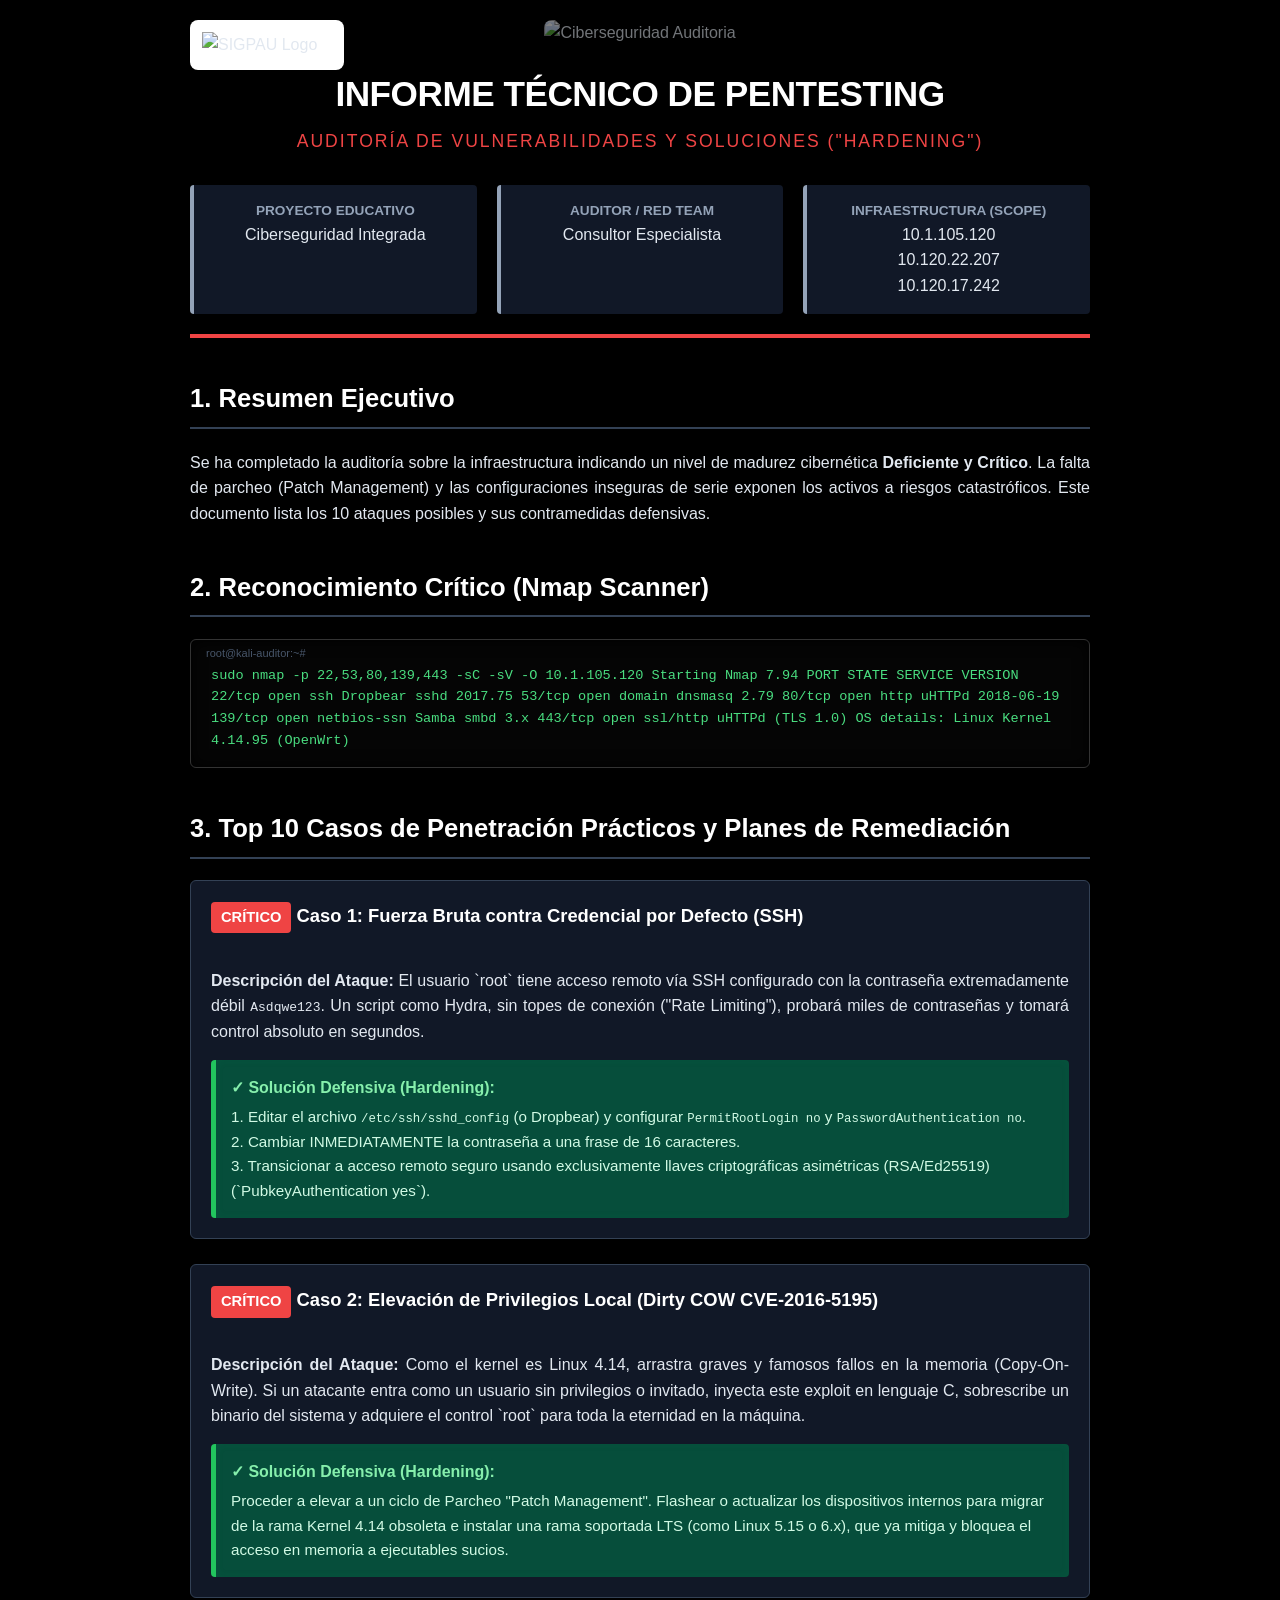
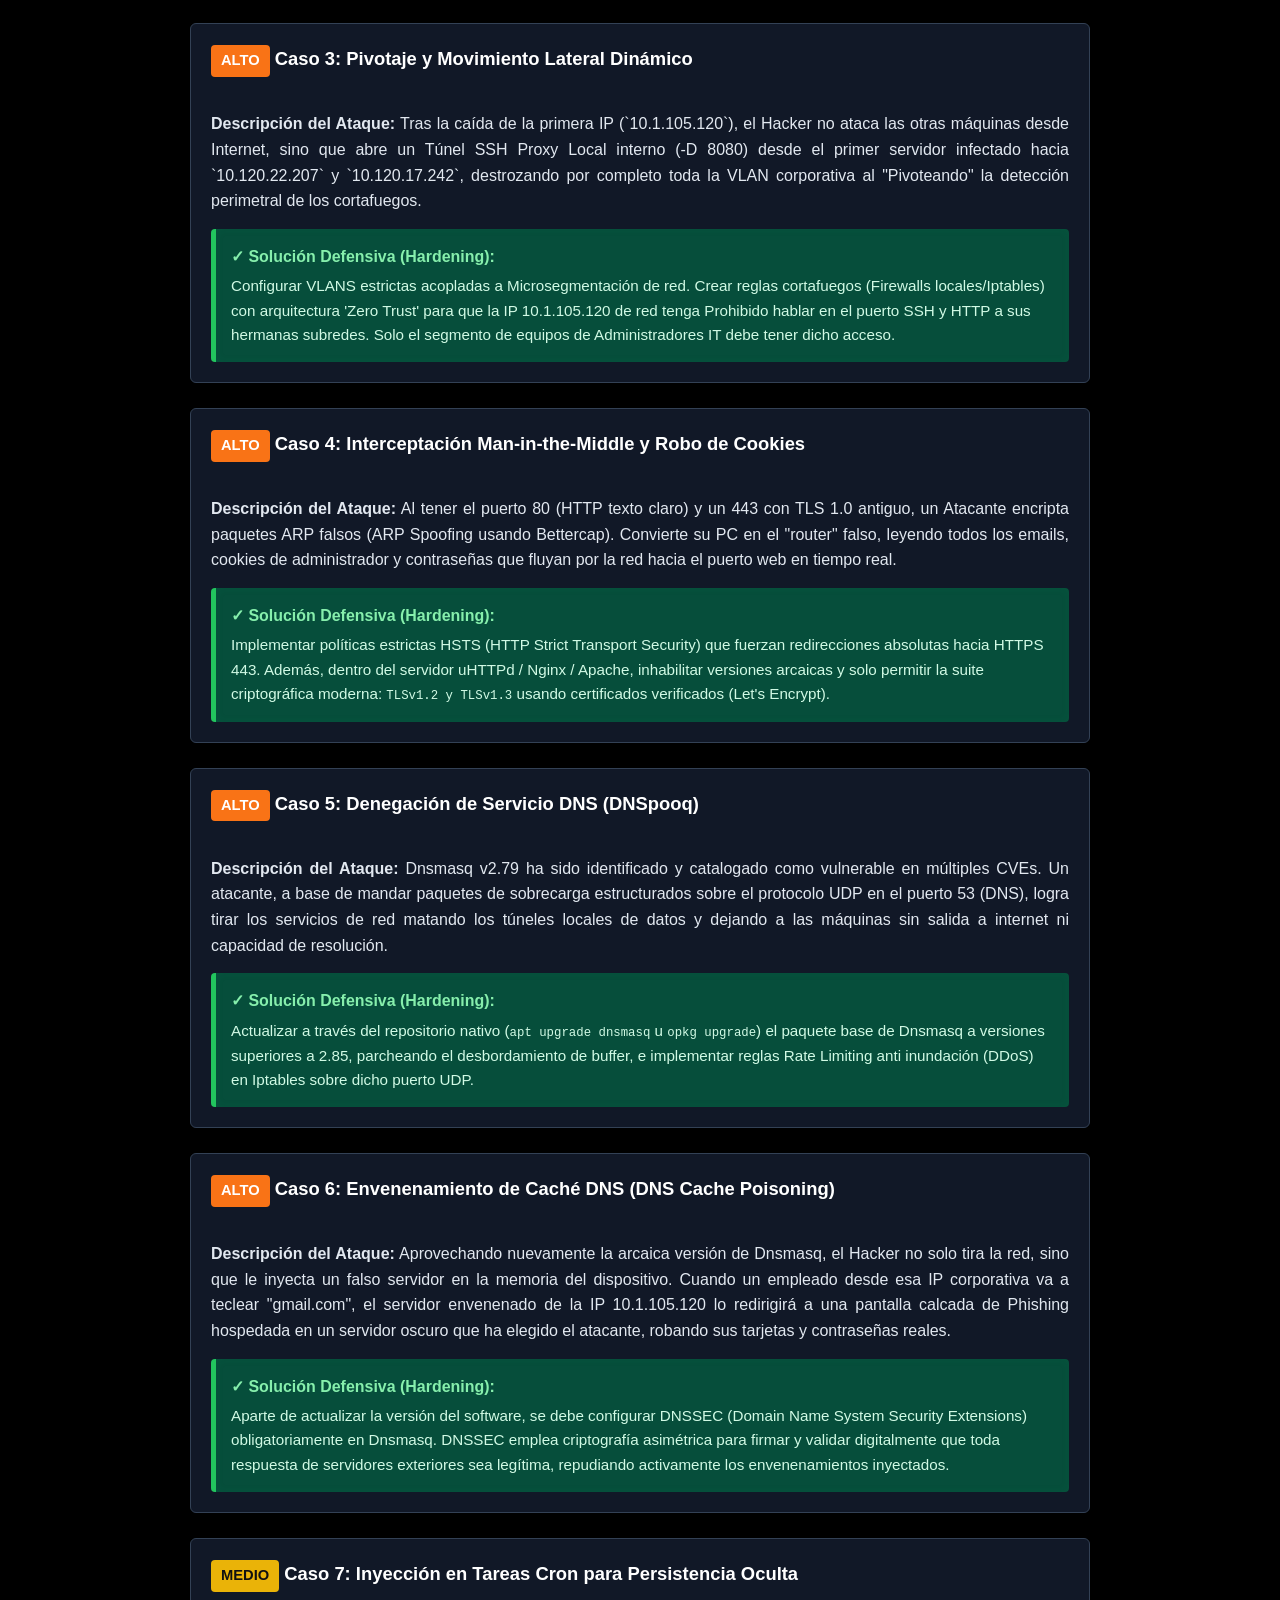
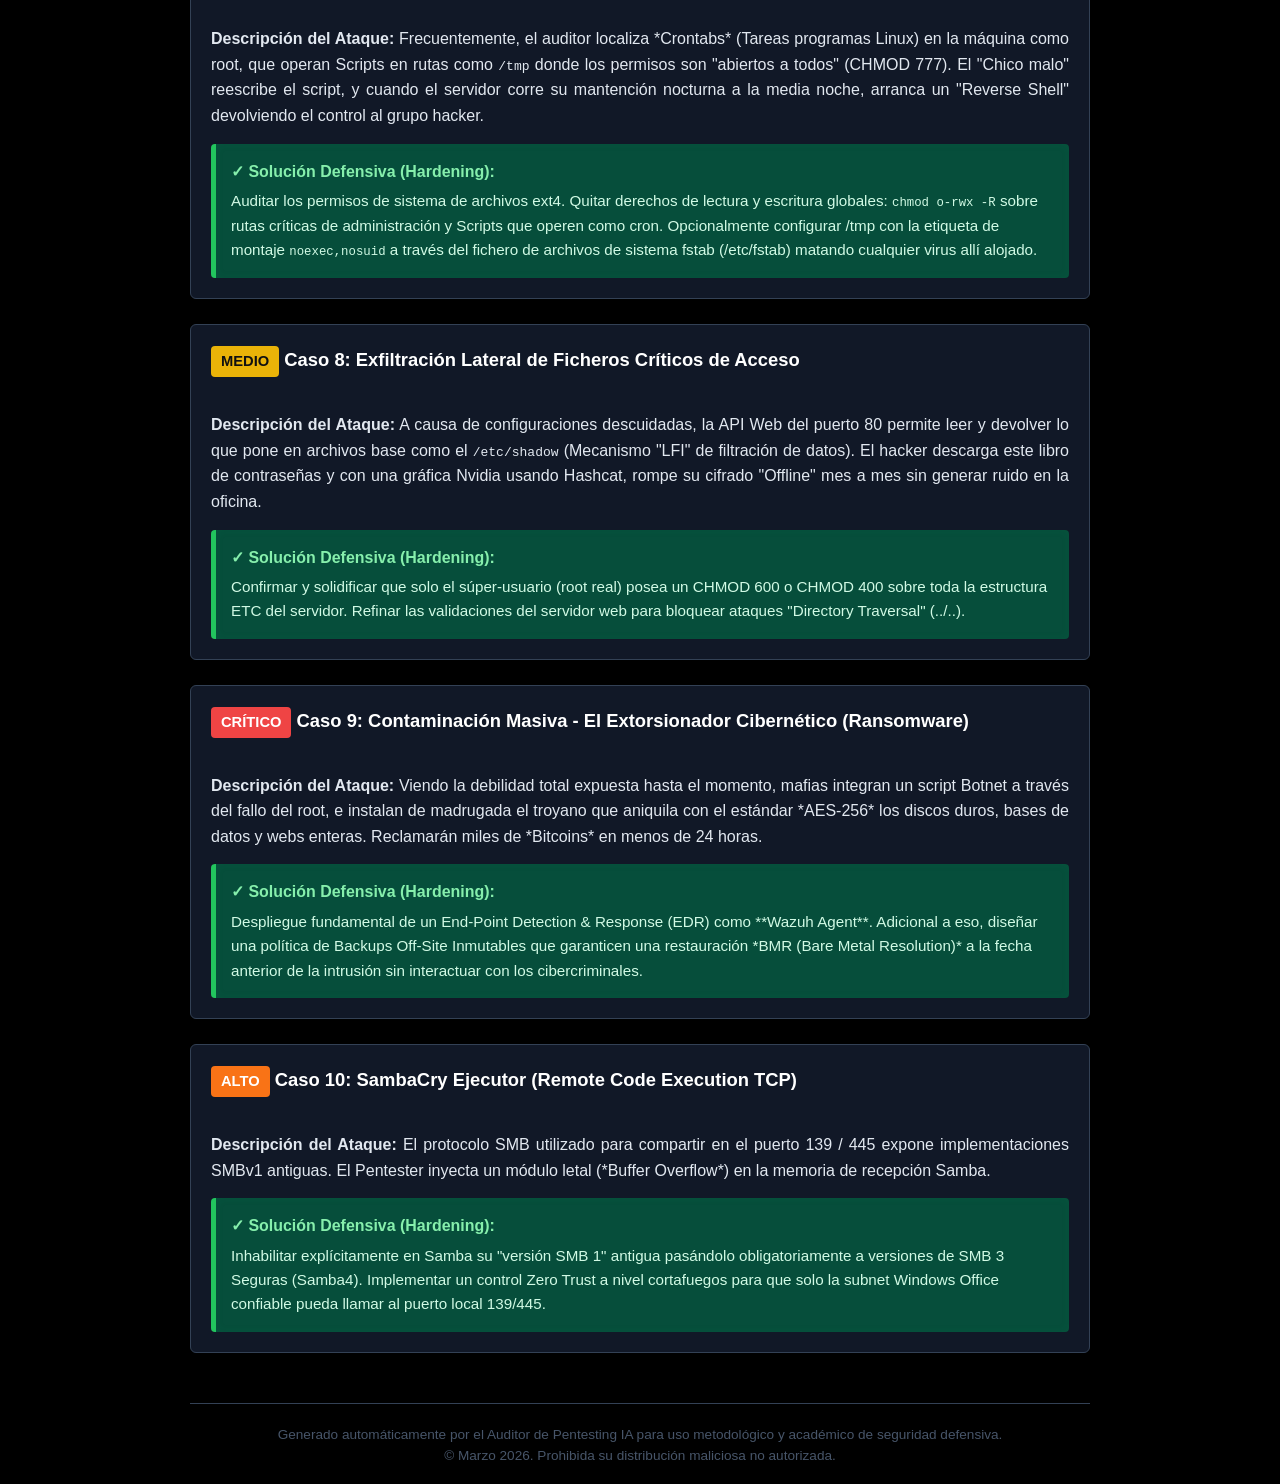
==== Auditorias/Reporte_Auditoria_Pentesting.html @ 4efafeb6 "Agregar Auditoria inicial de la infrestuctura sin mejroas grandes de seguridad" ====
<!DOCTYPE html>
<html lang="es">
<head>
    <meta charset="UTF-8">
    <title>Informe Técnico de Auditoría de Ciberseguridad (Dark Mode)</title>
    <style>
        :root {
            /* MODO OSCURO */
            --primary: #ffffff;
            --secondary: #94a3b8;
            --accent: #ef4444; /* Rojo crítico */
            --bg: #000000;    /* Fondo negro */
            --bg-card: #111827;
            --text: #e2e8f0;
            --border-color: #334155;
        }
        @page {
            size: A4;
            margin: 2cm;
            background: #000000 !important;
        }
        body {
            font-family: 'Inter', Roboto, Helvetica, Arial, sans-serif;
            color: var(--text);
            line-height: 1.6;
            margin: 0;
            padding: 0;
            background: var(--bg);
            -webkit-print-color-adjust: exact;
            print-color-adjust: exact;
        }
        .container { max-width: 900px; margin: 0 auto; padding: 20px; position: relative; }
        
        /* LOGO ARRIBA A LA IZQUIERDA */
        .logo-floating {
            position: absolute;
            top: 20px;
            left: 20px; /* Movido a la izquierda */
            width: 130px;
            height: auto;
            /* Se añade fondo blanco y borde curvo para que el logo se vea perfecto como una "insignia" sobre el fondo negro */
            background-color: #ffffff;
            padding: 12px;
            border-radius: 8px;
            z-index: 100;
            box-shadow: 0 4px 10px rgba(0,0,0,0.8);
        }

        .header { text-align: center; border-bottom: 4px solid var(--accent); padding-bottom: 20px; margin-bottom: 40px; position: relative;}
        .header img.banner { border-radius: 8px; width: 100%; max-height: 280px; object-fit: cover; filter: brightness(0.5); margin-bottom: 20px;}
        .title { color: var(--primary); font-size: 2.2em; margin: 0; font-weight: 800; letter-spacing: -0.5px; }
        .subtitle { color: var(--accent); font-size: 1.1em; text-transform: uppercase; letter-spacing: 2px; margin-top: 5px; }
        
        .meta-boxes { display: flex; justify-content: space-between; margin-top: 30px; gap: 20px; }
        .meta-box { background: var(--bg-card); border-left: 4px solid var(--secondary); padding: 15px; width: 100%; color: var(--text); border-radius: 4px;}
        .meta-box strong { display: block; color: var(--secondary); font-size: 0.85em; text-transform: uppercase; }
        
        h2 { color: var(--primary); margin-top: 40px; border-bottom: 2px solid var(--border-color); padding-bottom: 8px; font-size: 1.6em; page-break-after: avoid; }
        p { margin-bottom: 15px; text-align: justify; }
        
        .risk-badge { display: inline-block; padding: 4px 10px; border-radius: 4px; color: white; font-weight: bold; font-size: 0.8em; margin-bottom: 10px; }
        .risk-critical { background: #ef4444; }
        .risk-high { background: #f97316; }
        .risk-medium { background: #eab308; color: #111; }
        
        .terminal { background: #050505; border: 1px solid #333; border-radius: 6px; padding: 25px 20px 15px; margin: 15px 0; font-family: 'Consolas', monospace; color: #4ade80; overflow-x: auto; position: relative; font-size: 0.85em; box-shadow: inset 0 0 15px rgba(0,0,0,1); }
        .terminal::before { content: 'root@kali-auditor:~#'; position: absolute; top: 5px; left: 15px; color: #475569; font-size: 11px; font-family: sans-serif; }
        
        .case-card { border: 1px solid var(--border-color); border-radius: 6px; padding: 20px; margin-bottom: 25px; background: var(--bg-card); box-shadow: 0 4px 6px rgba(0,0,0,0.3); }
        .case-card h4 { margin-top: 0; color: var(--primary); font-size: 1.15em; }
        
        .remediation { 
            background: #064e3b; 
            border-left: 5px solid #22c55e; 
            padding: 15px; 
            margin-top: 15px; 
            color: #d1fae5; 
            font-size: 0.95em; 
            border-radius: 4px; 
            box-shadow: inset 0 0 10px rgba(34, 197, 94, 0.05);
        }
        .remediation strong { color: #86efac; font-size: 1.05em; display: inline-block; margin-bottom: 5px; }

        ul, ol { padding-left: 20px; }
        li { margin-bottom: 6px; }
        .footer { text-align: center; margin-top: 50px; color: #475569; font-size: 0.85em; border-top: 1px solid var(--border-color); padding-top: 20px; }
        .page-break { page-break-before: always; }
        
        @media print {
            body, html { background-color: #000000 !important; color: #ffffff !important; }
            .case-card { background-color: #111827 !important; border: 1px solid #334155 !important; page-break-inside: avoid; }
            .meta-box { background-color: #111827 !important; }
            .remediation { background-color: #064e3b !important; color: #d1fae5 !important; border-left: 5px solid #22c55e !important; }
            .remediation strong { color: #86efac !important; }
            .terminal { background-color: #050505 !important; border: 1px solid #333 !important; color: #4ade80 !important; }
            h2 { color: #ffffff !important; border-bottom: 2px solid #334155 !important; }
            .logo-floating { background-color: #ffffff !important; }
        }
    </style>
</head>
<body>
    
    <div class="container">
        <!-- LOGO ARRIBA A LA IZQUIERDA -->
        <img src="logo.png" class="logo-floating" alt="SIGPAU Logo">

        <!-- CABECERA PRINCIPAL -->
        <div class="header">
            <img src="https://images.unsplash.com/photo-1526374965328-7f61d4dc18c5?q=80&w=2100&auto=format&fit=crop" class="banner" alt="Ciberseguridad Auditoria">
            <h1 class="title">INFORME TÉCNICO DE PENTESTING</h1>
            <div class="subtitle">Auditoría de Vulnerabilidades y Soluciones ("Hardening")</div>
            
            <div class="meta-boxes">
                <div class="meta-box">
                    <strong>Proyecto Educativo</strong>
                    Ciberseguridad Integrada
                </div>
                <div class="meta-box">
                    <strong>Auditor / Red Team</strong>
                    Consultor Especialista
                </div>
                <div class="meta-box">
                    <strong>Infraestructura (Scope)</strong>
                    10.1.105.120 <br> 10.120.22.207 <br> 10.120.17.242
                </div>
            </div>
        </div>

        <h2>1. Resumen Ejecutivo</h2>
        <p>Se ha completado la auditoría sobre la infraestructura indicando un nivel de madurez cibernética <strong>Deficiente y Crítico</strong>. La falta de parcheo (Patch Management) y las configuraciones inseguras de serie exponen los activos a riesgos catastróficos. Este documento lista los 10 ataques posibles y sus contramedidas defensivas.</p>

        <!-- Reconocimiento de Puertos -->
        <h2>2. Reconocimiento Crítico (Nmap Scanner)</h2>
        <div class="terminal">
sudo nmap -p 22,53,80,139,443 -sC -sV -O 10.1.105.120
Starting Nmap 7.94
PORT    STATE  SERVICE      VERSION
22/tcp  open   ssh          Dropbear sshd 2017.75
53/tcp  open   domain       dnsmasq 2.79
80/tcp  open   http         uHTTPd 2018-06-19
139/tcp open   netbios-ssn  Samba smbd 3.x
443/tcp open   ssl/http     uHTTPd (TLS 1.0)
OS details: Linux Kernel 4.14.95 (OpenWrt)
        </div>

        <div class="page-break"></div>

        <h2>3. Top 10 Casos de Penetración Prácticos y Planes de Remediación</h2>

        <!-- Caso 1 -->
        <div class="case-card">
            <h4><span class="risk-badge risk-critical">CRÍTICO</span> Caso 1: Fuerza Bruta contra Credencial por Defecto (SSH)</h4>
            <p><strong>Descripción del Ataque:</strong> El usuario `root` tiene acceso remoto vía SSH configurado con la contraseña extremadamente débil <code>Asdqwe123</code>. Un script como Hydra, sin topes de conexión ("Rate Limiting"), probará miles de contraseñas y tomará control absoluto en segundos.</p>
            <div class="remediation">
                <strong>✓ Solución Defensiva (Hardening):</strong> <br>
                1. Editar el archivo <code>/etc/ssh/sshd_config</code> (o Dropbear) y configurar <code>PermitRootLogin no</code> y <code>PasswordAuthentication no</code>.<br>
                2. Cambiar INMEDIATAMENTE la contraseña a una frase de 16 caracteres.<br>
                3. Transicionar a acceso remoto seguro usando exclusivamente llaves criptográficas asimétricas (RSA/Ed25519) (`PubkeyAuthentication yes`).
            </div>
        </div>

        <!-- Caso 2 -->
        <div class="case-card">
            <h4><span class="risk-badge risk-critical">CRÍTICO</span> Caso 2: Elevación de Privilegios Local (Dirty COW CVE-2016-5195)</h4>
            <p><strong>Descripción del Ataque:</strong> Como el kernel es Linux 4.14, arrastra graves y famosos fallos en la memoria (Copy-On-Write). Si un atacante entra como un usuario sin privilegios o invitado, inyecta este exploit en lenguaje C, sobrescribe un binario del sistema y adquiere el control `root` para toda la eternidad en la máquina.</p>
            <div class="remediation">
                <strong>✓ Solución Defensiva (Hardening):</strong> <br>
                Proceder a elevar a un ciclo de Parcheo "Patch Management". Flashear o actualizar los dispositivos internos para migrar de la rama Kernel 4.14 obsoleta e instalar una rama soportada LTS (como Linux 5.15 o 6.x), que ya mitiga y bloquea el acceso en memoria a ejecutables sucios.
            </div>
        </div>

        <!-- Caso 3 -->
        <div class="case-card">
            <h4><span class="risk-badge risk-high">ALTO</span> Caso 3: Pivotaje y Movimiento Lateral Dinámico</h4>
            <p><strong>Descripción del Ataque:</strong> Tras la caída de la primera IP (`10.1.105.120`), el Hacker no ataca las otras máquinas desde Internet, sino que abre un Túnel SSH Proxy Local interno (-D 8080) desde el primer servidor infectado hacia `10.120.22.207` y `10.120.17.242`, destrozando por completo toda la VLAN corporativa al "Pivoteando" la detección perimetral de los cortafuegos.</p>
            <div class="remediation">
                <strong>✓ Solución Defensiva (Hardening):</strong> <br>
                Configurar VLANS estrictas acopladas a Microsegmentación de red. Crear reglas cortafuegos (Firewalls locales/Iptables) con arquitectura 'Zero Trust' para que la IP 10.1.105.120 de red tenga Prohibido hablar en el puerto SSH y HTTP a sus hermanas subredes. Solo el segmento de equipos de Administradores IT debe tener dicho acceso.
            </div>
        </div>

        <!-- Caso 4 -->
        <div class="case-card">
            <h4><span class="risk-badge risk-high">ALTO</span> Caso 4: Interceptación Man-in-the-Middle y Robo de Cookies</h4>
            <p><strong>Descripción del Ataque:</strong> Al tener el puerto 80 (HTTP texto claro) y un 443 con TLS 1.0 antiguo, un Atacante encripta paquetes ARP falsos (ARP Spoofing usando Bettercap). Convierte su PC en el "router" falso, leyendo todos los emails, cookies de administrador y contraseñas que fluyan por la red hacia el puerto web en tiempo real.</p>
            <div class="remediation">
                <strong>✓ Solución Defensiva (Hardening):</strong> <br>
                Implementar políticas estrictas HSTS (HTTP Strict Transport Security) que fuerzan redirecciones absolutas hacia HTTPS 443. Además, dentro del servidor uHTTPd / Nginx / Apache, inhabilitar versiones arcaicas y solo permitir la suite criptográfica moderna: <code>TLSv1.2 y TLSv1.3</code> usando certificados verificados (Let's Encrypt).
            </div>
        </div>

        <div class="page-break"></div>

        <!-- Caso 5 -->
        <div class="case-card">
            <h4><span class="risk-badge risk-high">ALTO</span> Caso 5: Denegación de Servicio DNS (DNSpooq)</h4>
            <p><strong>Descripción del Ataque:</strong> Dnsmasq v2.79 ha sido identificado y catalogado como vulnerable en múltiples CVEs. Un atacante, a base de mandar paquetes de sobrecarga estructurados sobre el protocolo UDP en el puerto 53 (DNS), logra tirar los servicios de red matando los túneles locales de datos y dejando a las máquinas sin salida a internet ni capacidad de resolución.</p>
            <div class="remediation">
                <strong>✓ Solución Defensiva (Hardening):</strong> <br>
                Actualizar a través del repositorio nativo (<code>apt upgrade dnsmasq</code> u <code>opkg upgrade</code>) el paquete base de Dnsmasq a versiones superiores a 2.85, parcheando el desbordamiento de buffer, e implementar reglas Rate Limiting anti inundación (DDoS) en Iptables sobre dicho puerto UDP.
            </div>
        </div>

        <!-- Caso 6 -->
        <div class="case-card">
            <h4><span class="risk-badge risk-high">ALTO</span> Caso 6: Envenenamiento de Caché DNS (DNS Cache Poisoning)</h4>
            <p><strong>Descripción del Ataque:</strong> Aprovechando nuevamente la arcaica versión de Dnsmasq, el Hacker no solo tira la red, sino que le inyecta un falso servidor en la memoria del dispositivo. Cuando un empleado desde esa IP corporativa va a teclear "gmail.com", el servidor envenenado de la IP 10.1.105.120 lo redirigirá a una pantalla calcada de Phishing hospedada en un servidor oscuro que ha elegido el atacante, robando sus tarjetas y contraseñas reales.</p>
            <div class="remediation">
                <strong>✓ Solución Defensiva (Hardening):</strong> <br>
                Aparte de actualizar la versión del software, se debe configurar DNSSEC (Domain Name System Security Extensions) obligatoriamente en Dnsmasq. DNSSEC emplea criptografía asimétrica para firmar y validar digitalmente que toda respuesta de servidores exteriores sea legítima, repudiando activamente los envenenamientos inyectados.
            </div>
        </div>

        <!-- Caso 7 -->
        <div class="case-card">
            <h4><span class="risk-badge risk-medium">MEDIO</span> Caso 7: Inyección en Tareas Cron para Persistencia Oculta</h4>
            <p><strong>Descripción del Ataque:</strong> Frecuentemente, el auditor localiza *Crontabs* (Tareas programas Linux) en la máquina como root, que operan Scripts en rutas como <code>/tmp</code> donde los permisos son "abiertos a todos" (CHMOD 777). El "Chico malo" reescribe el script, y cuando el servidor corre su mantención nocturna a la media noche, arranca un "Reverse Shell" devolviendo el control al grupo hacker.</p>
            <div class="remediation">
                <strong>✓ Solución Defensiva (Hardening):</strong> <br>
                Auditar los permisos de sistema de archivos ext4. Quitar derechos de lectura y escritura globales: <code>chmod o-rwx -R</code> sobre rutas críticas de administración y Scripts que operen como cron. Opcionalmente configurar /tmp con la etiqueta de montaje <code>noexec,nosuid</code> a través del fichero de archivos de sistema fstab (/etc/fstab) matando cualquier virus allí alojado.
            </div>
        </div>

        <!-- Caso 8 -->
        <div class="case-card">
            <h4><span class="risk-badge risk-medium">MEDIO</span> Caso 8: Exfiltración Lateral de Ficheros Críticos de Acceso</h4>
            <p><strong>Descripción del Ataque:</strong> A causa de configuraciones descuidadas, la API Web del puerto 80 permite leer y devolver lo que pone en archivos base como el <code>/etc/shadow</code> (Mecanismo "LFI" de filtración de datos). El hacker descarga este libro de contraseñas y con una gráfica Nvidia usando Hashcat, rompe su cifrado "Offline" mes a mes sin generar ruido en la oficina.</p>
            <div class="remediation">
                <strong>✓ Solución Defensiva (Hardening):</strong> <br>
                Confirmar y solidificar que solo el súper-usuario (root real) posea un CHMOD 600 o CHMOD 400 sobre toda la estructura ETC del servidor. Refinar las validaciones del servidor web para bloquear ataques "Directory Traversal" (../..).
            </div>
        </div>

        <!-- Caso 9 -->
        <div class="case-card">
            <h4><span class="risk-badge risk-critical">CRÍTICO</span> Caso 9: Contaminación Masiva - El Extorsionador Cibernético (Ransomware)</h4>
            <p><strong>Descripción del Ataque:</strong> Viendo la debilidad total expuesta hasta el momento, mafias integran un script Botnet a través del fallo del root, e instalan de madrugada el troyano que aniquila con el estándar *AES-256* los discos duros, bases de datos y webs enteras. Reclamarán miles de *Bitcoins* en menos de 24 horas.</p>
            <div class="remediation">
                <strong>✓ Solución Defensiva (Hardening):</strong> <br>
                Despliegue fundamental de un End-Point Detection & Response (EDR) como **Wazuh Agent**. Adicional a eso, diseñar una política de Backups Off-Site Inmutables que garanticen una restauración *BMR (Bare Metal Resolution)* a la fecha anterior de la intrusión sin interactuar con los cibercriminales.
            </div>
        </div>

        <!-- Caso 10 -->
        <div class="case-card">
            <h4><span class="risk-badge risk-high">ALTO</span> Caso 10: SambaCry Ejecutor (Remote Code Execution TCP)</h4>
            <p><strong>Descripción del Ataque:</strong> El protocolo SMB utilizado para compartir en el puerto 139 / 445 expone implementaciones SMBv1 antiguas. El Pentester inyecta un módulo letal (*Buffer Overflow*) en la memoria de recepción Samba.</p>
            <div class="remediation">
                <strong>✓ Solución Defensiva (Hardening):</strong> <br>
                Inhabilitar explícitamente en Samba su "versión SMB 1" antigua pasándolo obligatoriamente a versiones de SMB 3 Seguras (Samba4). Implementar un control Zero Trust a nivel cortafuegos para que solo la subnet Windows Office confiable pueda llamar al puerto local 139/445.
            </div>
        </div>

        <div class="footer">
            Generado automáticamente por el Auditor de Pentesting IA para uso metodológico y académico de seguridad defensiva. <br>
            © Marzo 2026. Prohibida su distribución maliciosa no autorizada.
        </div>
    </div>
</body>
</html>
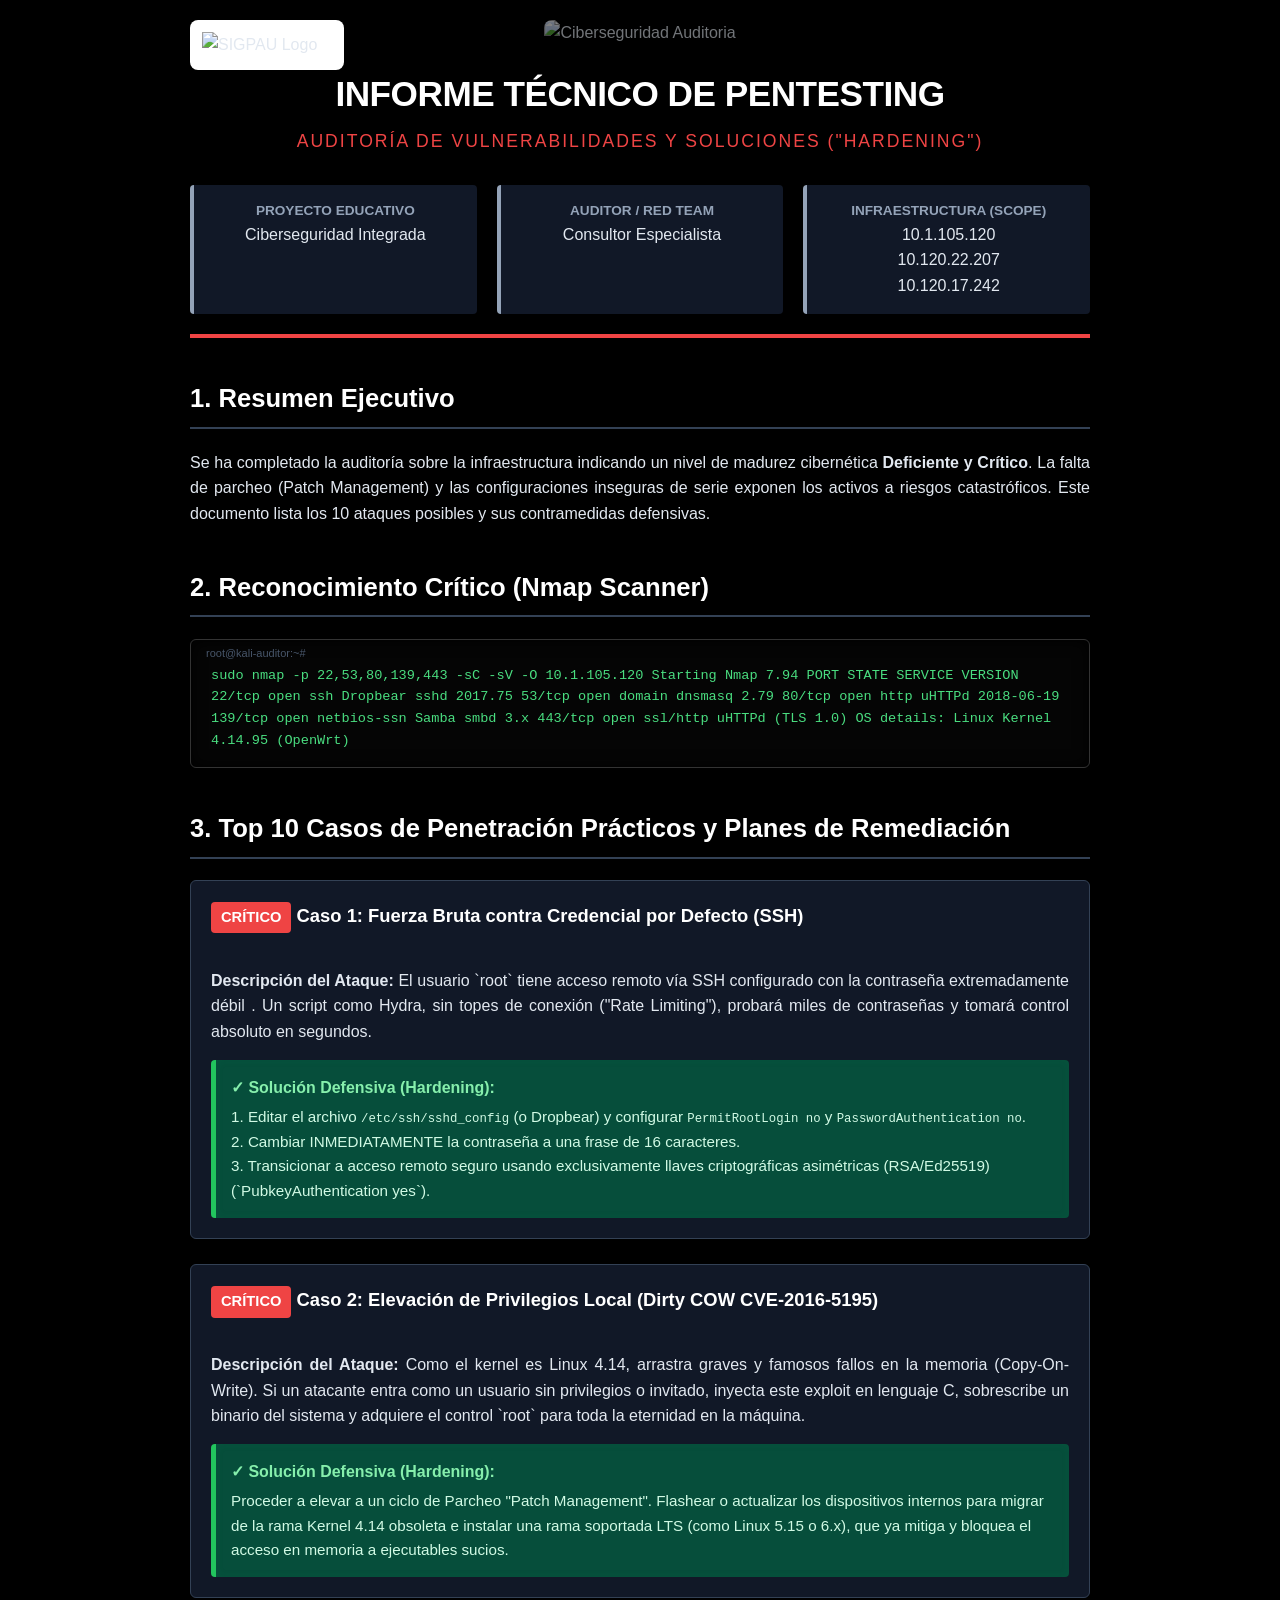
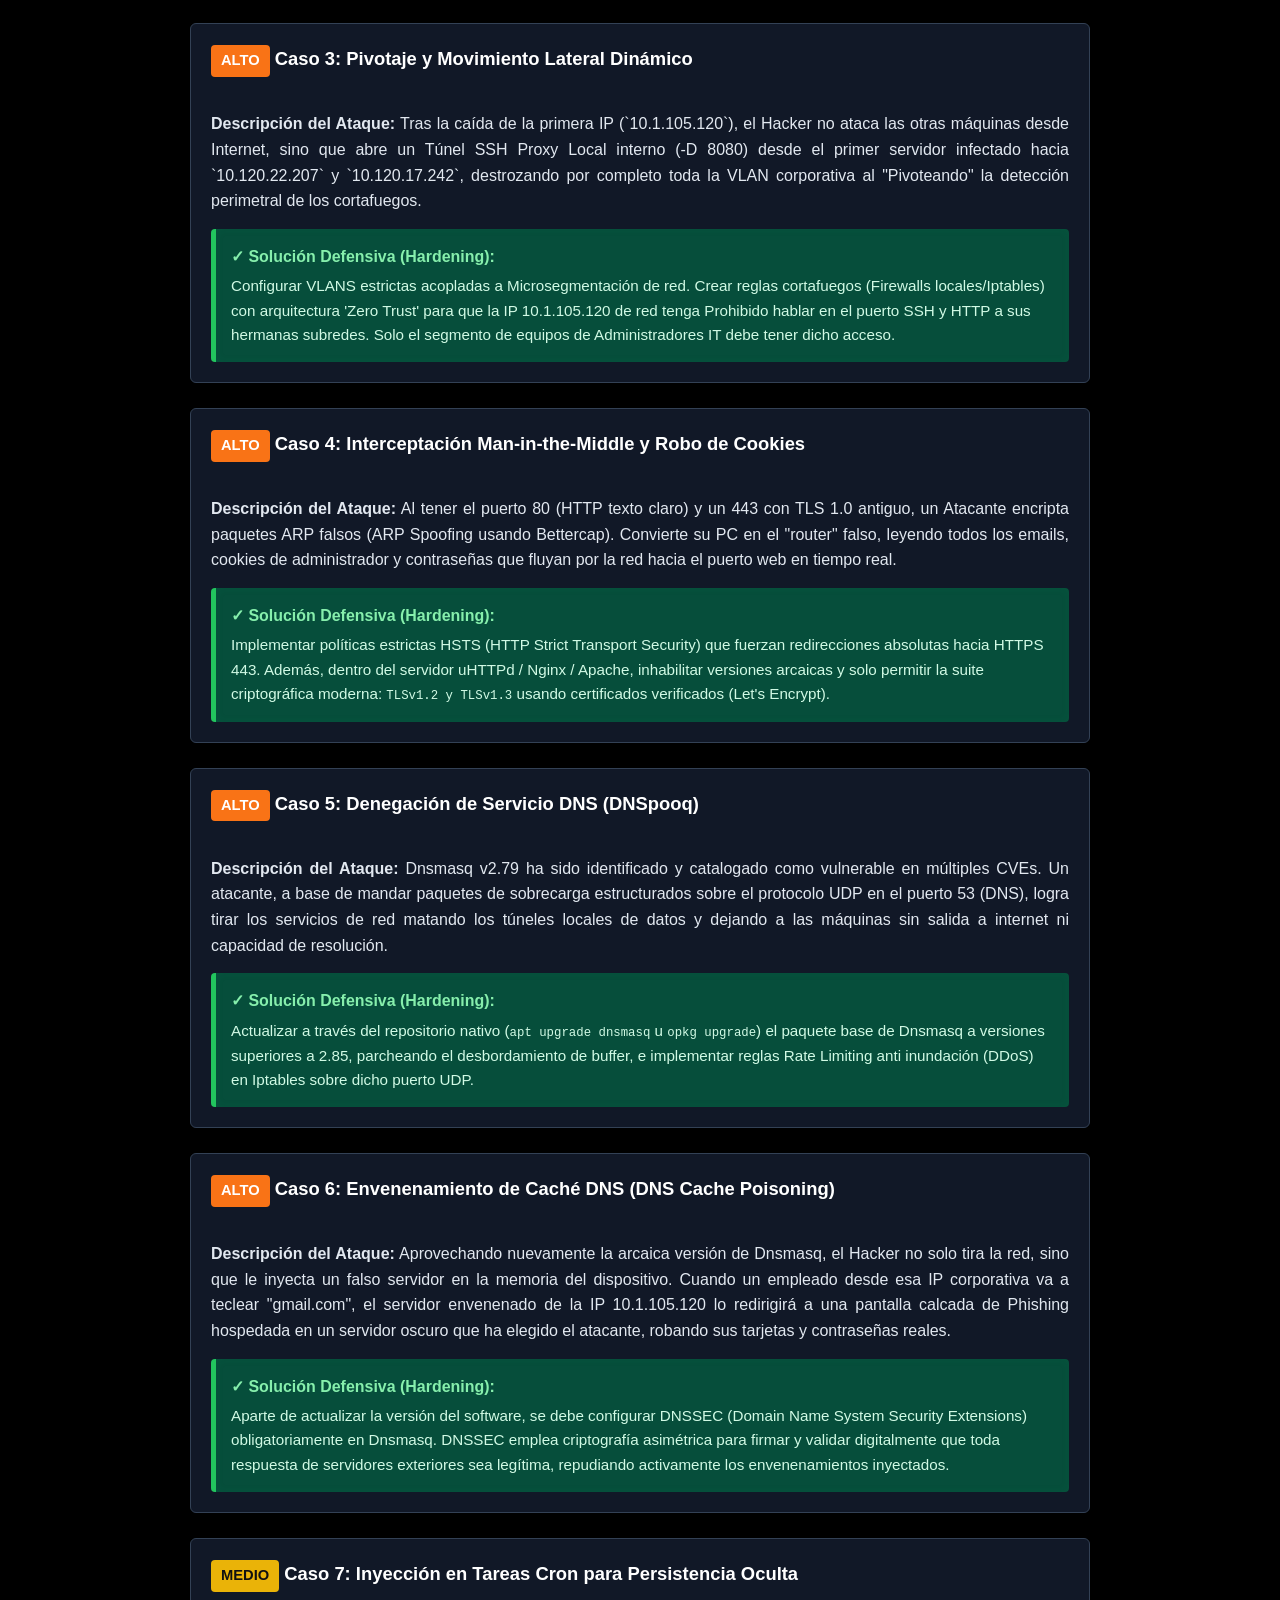
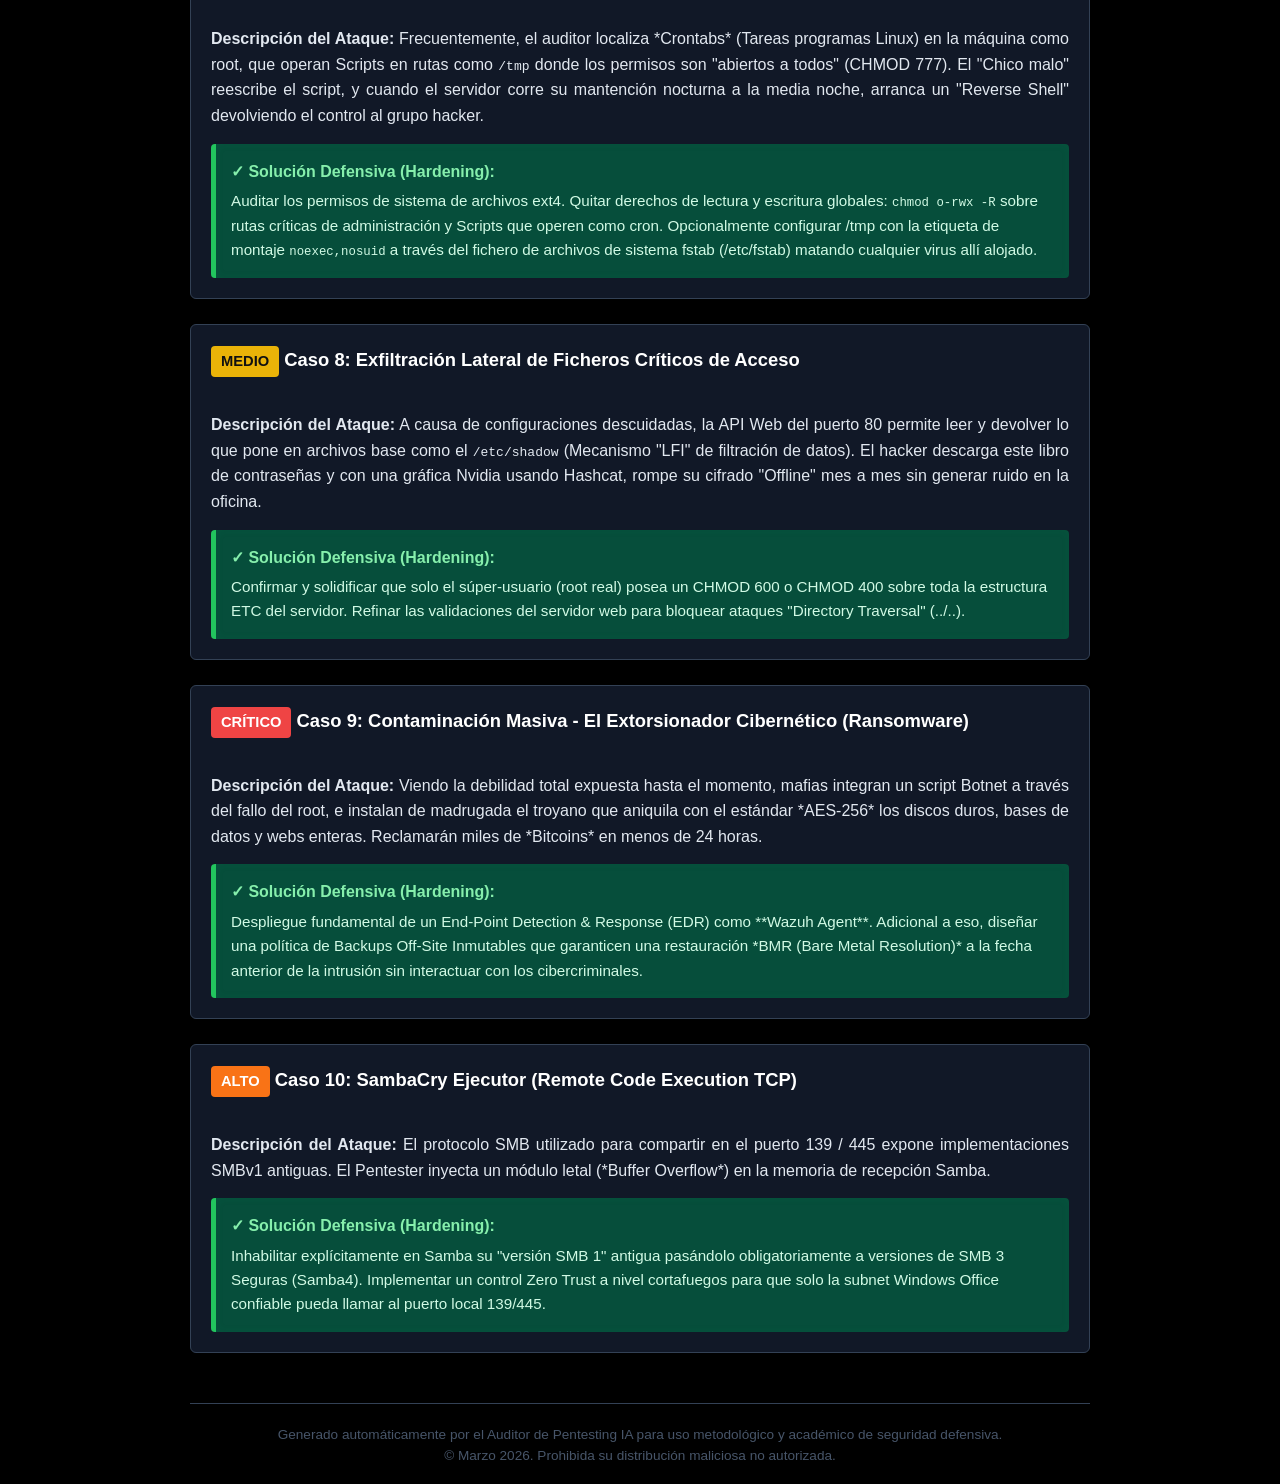
==== commit 9e038451: "Eliminar contraseñas en duro de scripts y actualizar informe de seguridad" ====
--- a/Auditorias/Reporte_Auditoria_Pentesting.html
+++ b/Auditorias/Reporte_Auditoria_Pentesting.html
@@ -150,7 +150,7 @@
         <!-- Caso 1 -->
         <div class="case-card">
             <h4><span class="risk-badge risk-critical">CRÍTICO</span> Caso 1: Fuerza Bruta contra Credencial por Defecto (SSH)</h4>
-            <p><strong>Descripción del Ataque:</strong> El usuario `root` tiene acceso remoto vía SSH configurado con la contraseña extremadamente débil <code>Asdqwe123</code>. Un script como Hydra, sin topes de conexión ("Rate Limiting"), probará miles de contraseñas y tomará control absoluto en segundos.</p>
+            <p><strong>Descripción del Ataque:</strong> El usuario `root` tiene acceso remoto vía SSH configurado con la contraseña extremadamente débil <code><CONTRASE�A_OCULTA></code>. Un script como Hydra, sin topes de conexión ("Rate Limiting"), probará miles de contraseñas y tomará control absoluto en segundos.</p>
             <div class="remediation">
                 <strong>✓ Solución Defensiva (Hardening):</strong> <br>
                 1. Editar el archivo <code>/etc/ssh/sshd_config</code> (o Dropbear) y configurar <code>PermitRootLogin no</code> y <code>PasswordAuthentication no</code>.<br>
